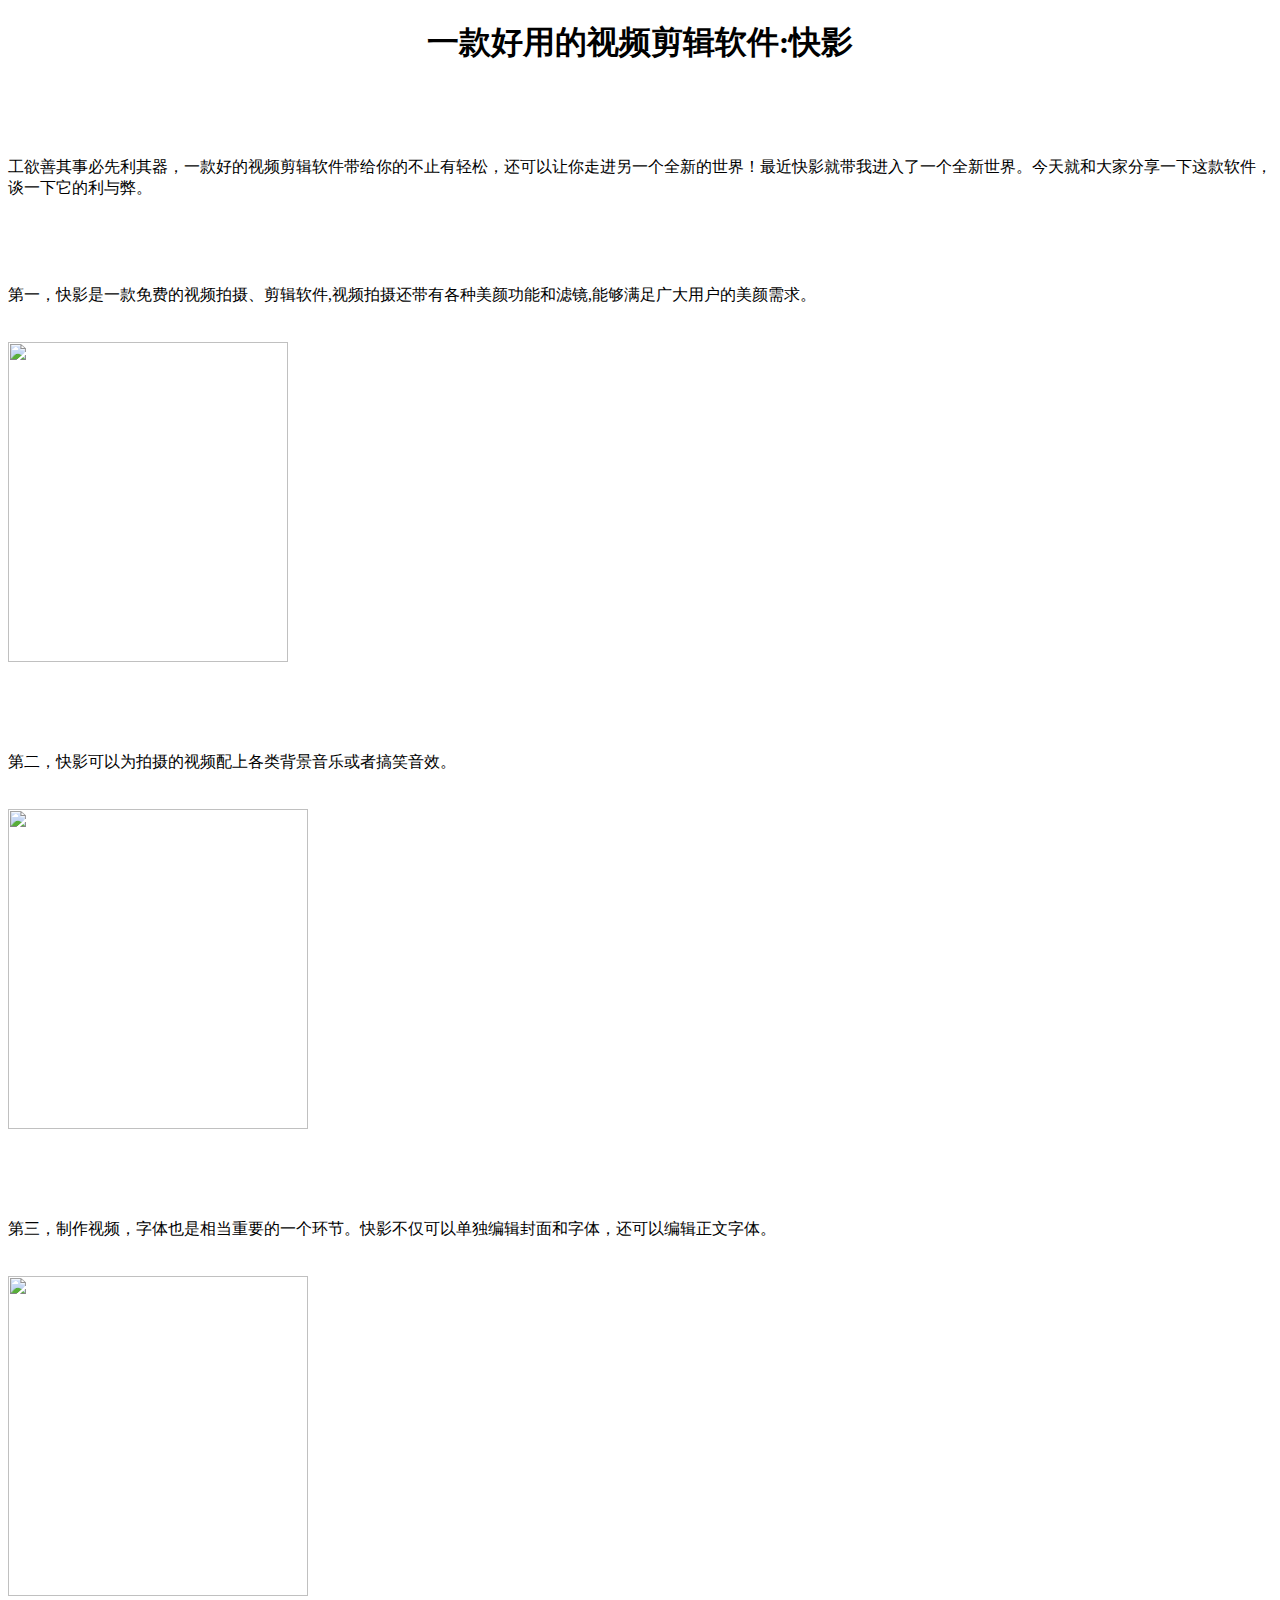
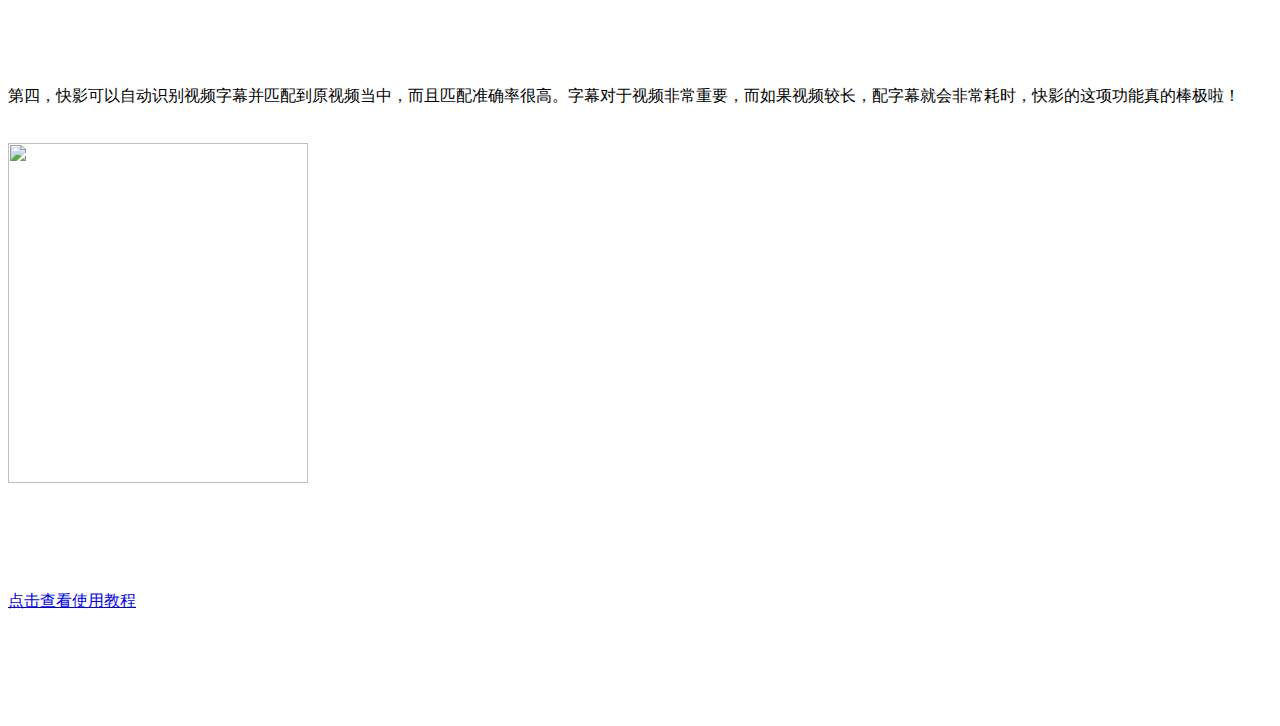
==== index.html @ f557bc49 "Add files via upload" ====
<!DOCTYPE html>
<html>
    <head>
        <link rel="stylesheet" type="text/css" href="mystyle.css" />
    <title>好用的快影</title>
    </head>
  <body>
      <h1 align="center">一款好用的视频剪辑软件:快影</h1>
    <br/>
    <br/>
    <br/>
<p>工欲善其事必先利其器，一款好的视频剪辑软件带给你的不止有轻松，还可以让你走进另一个全新的世界！最近快影就带我进入了一个全新世界。今天就和大家分享一下这款软件，谈一下它的利与弊。
</p>
    <br/>
    <br/>
    <br/>
<p>第一，快影是一款免费的视频拍摄、剪辑软件,视频拍摄还带有各种美颜功能和滤镜,能够满足广大用户的美颜需求。
    <br/>
    <br/>
    <br/>
    <img src="C:/Users/Administrator/Desktop/在北外/作业/翻译与本地化/images/1.jpg" width="280" height="320" />
</p>
    <br/>
    <br/>
    <br/>
<p>第二，快影可以为拍摄的视频配上各类背景音乐或者搞笑音效。
    <br/>
    <br/>
    <br/>
    <img src="C:/Users/Administrator/Desktop/在北外/作业/翻译与本地化/images/2.png" width="300" height="320"/>
</p>
    <br/>
    <br/>
    <br/>
<p>第三，制作视频，字体也是相当重要的一个环节。快影不仅可以单独编辑封面和字体，还可以编辑正文字体。
    <br/>
    <br/>
    <br/>
    <img src="C:/Users/Administrator/Desktop/在北外/作业/翻译与本地化/images/3.png" width="300" height="320"/>
</p>
    <br/>
    <br/>
    <br/>
<p>第四，快影可以自动识别视频字幕并匹配到原视频当中，而且匹配准确率很高。字幕对于视频非常重要，而如果视频较长，配字幕就会非常耗时，快影的这项功能真的棒极啦！
    <br/>
    <br/>
    <br/>
    <img src="C:/Users/Administrator/Desktop/在北外/作业/翻译与本地化/images/4.png" width="300" height="340"/>
</p>
<p></p>
    <br/>
    <br/>
    <br/>
<br/>
<p><a href="/instruction.html"> 点击查看使用教程</a></p>
<br/>
<br/>
<br/>
<br/>
<br/>
</body>
</html>
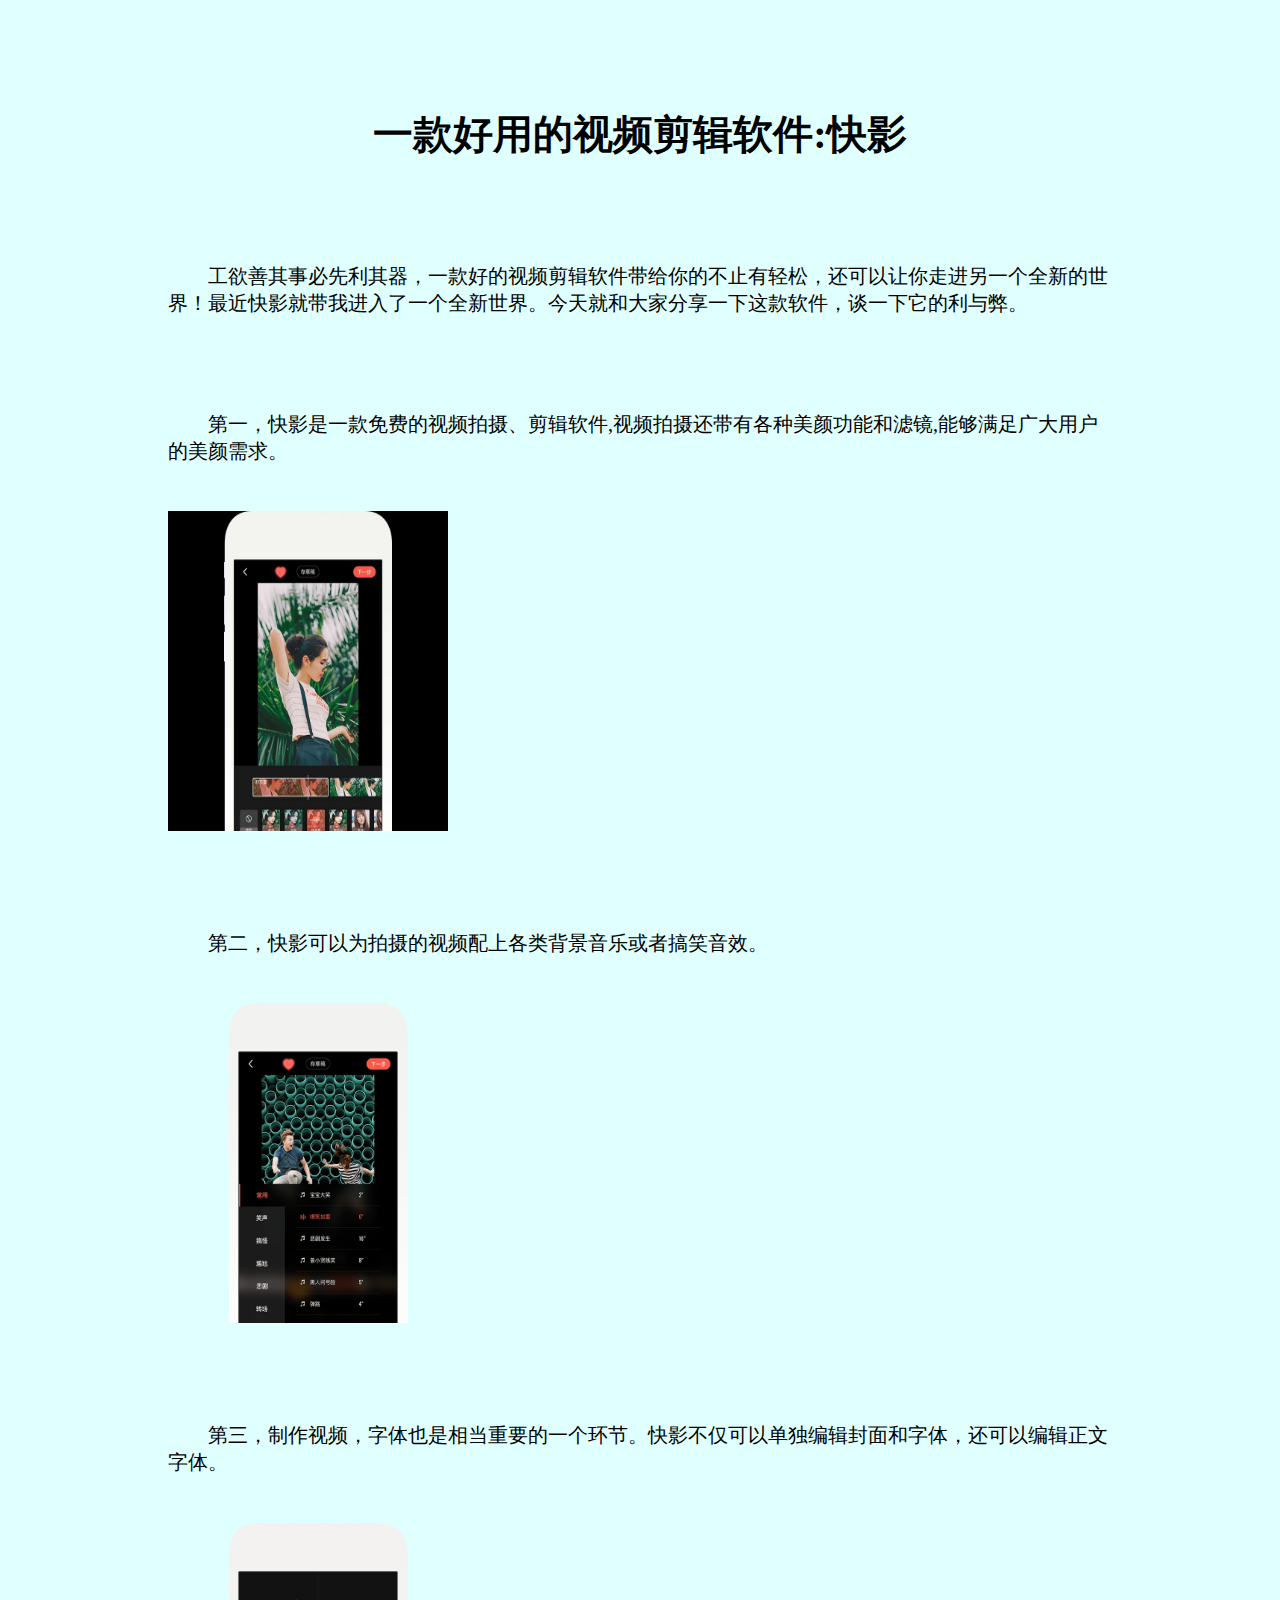
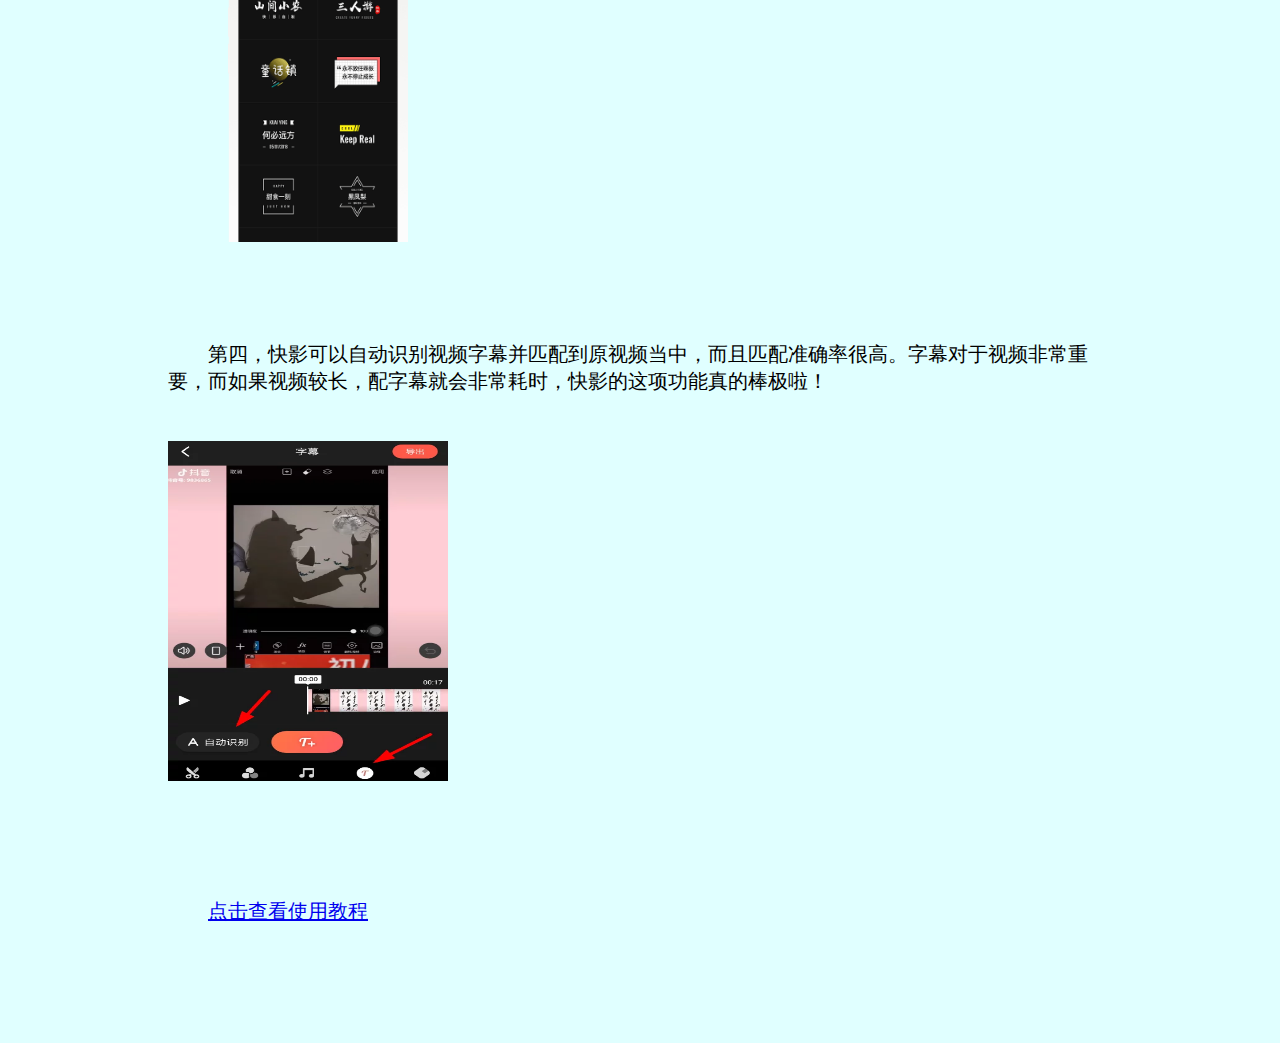
==== commit 08b775bb: "Add files via upload" ====
--- a/index.html
+++ b/index.html
@@ -18,7 +18,7 @@
     <br/>
     <br/>
     <br/>
-    <img src="C:/Users/Administrator/Desktop/在北外/作业/翻译与本地化/images/1.jpg" width="280" height="320" />
+    <img src="images/1.jpg" width="280" height="320" />
 </p>
     <br/>
     <br/>
@@ -27,7 +27,7 @@
     <br/>
     <br/>
     <br/>
-    <img src="C:/Users/Administrator/Desktop/在北外/作业/翻译与本地化/images/2.png" width="300" height="320"/>
+    <img src="images/2.png" width="300" height="320"/>
 </p>
     <br/>
     <br/>
@@ -36,7 +36,7 @@
     <br/>
     <br/>
     <br/>
-    <img src="C:/Users/Administrator/Desktop/在北外/作业/翻译与本地化/images/3.png" width="300" height="320"/>
+    <img src="images/3.png" width="300" height="320"/>
 </p>
     <br/>
     <br/>
@@ -45,7 +45,7 @@
     <br/>
     <br/>
     <br/>
-    <img src="C:/Users/Administrator/Desktop/在北外/作业/翻译与本地化/images/4.png" width="300" height="340"/>
+    <img src="images/4.png" width="280" height="340"/>
 </p>
 <p></p>
     <br/>
--- a/mystyle.css
+++ b/mystyle.css
@@ -0,0 +1,7 @@
+body {background-color:lightcyan ;}
+p {text-indent: 2em;}
+p {padding-left: 8em;padding-right: 8em;}
+h1 {padding-top: 2em;}
+body {font-family: 宋体;}
+h1 {font-size:40px;}
+p {font-size:20px;}